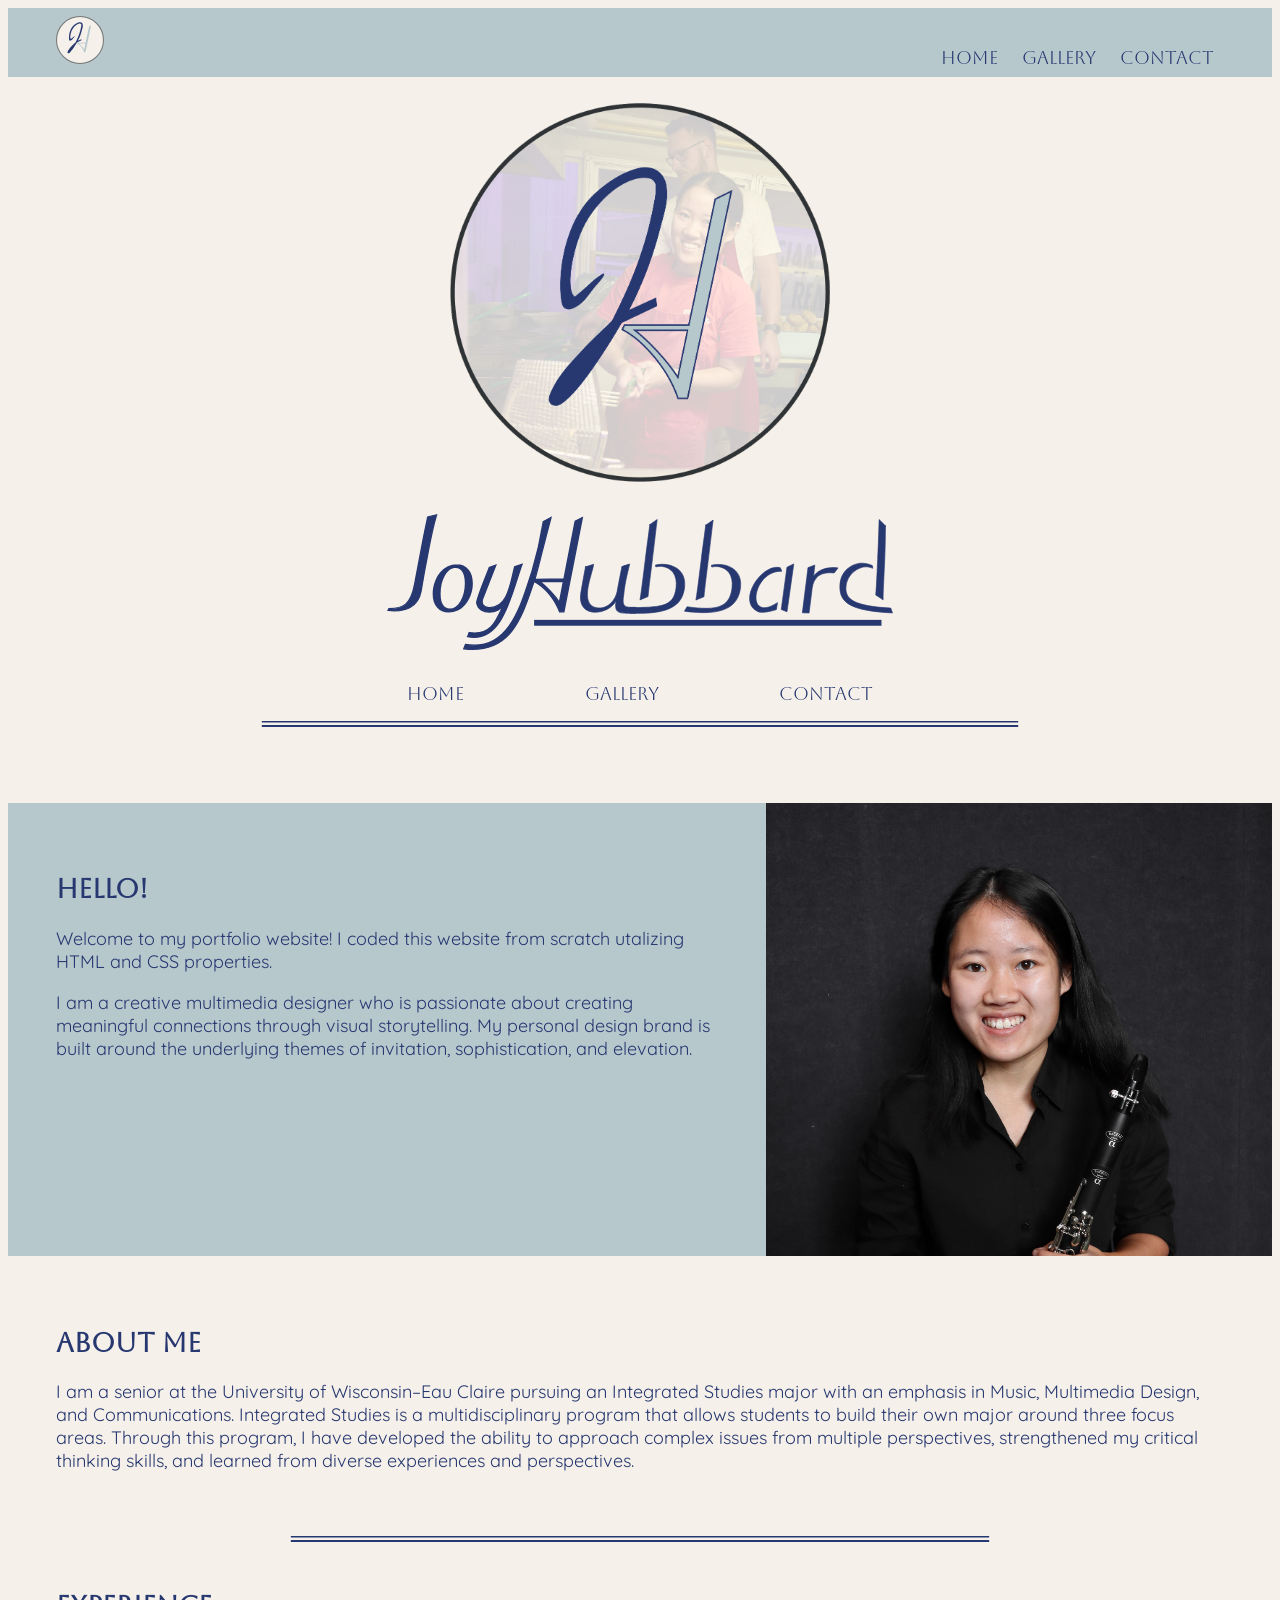
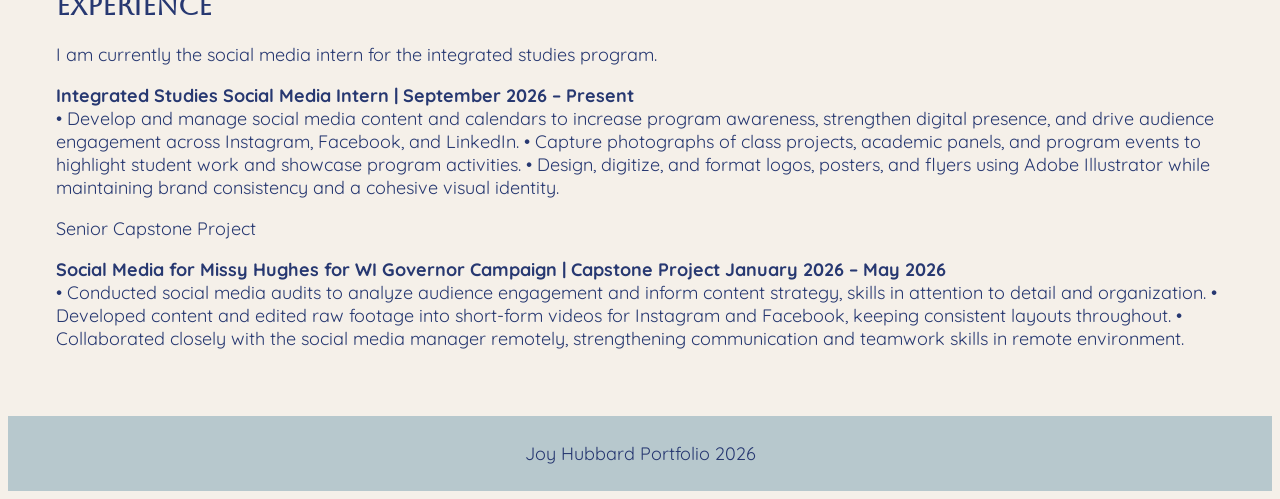
==== index.html @ 47b3c8dc "done-ish" ====
<!DOCTYPE html>
<html lang="en">
<head>
    <meta charset="UTF-8">
    <meta name="viewport" content="width=device-width, initial-scale=1.0">
    <title>Joy Hubbard Portfolio</title>

    <link rel="stylesheet" href="styles.css">
    <link rel="preconnect" href="https://fonts.googleapis.com">
<link rel="preconnect" href="https://fonts.gstatic.com" crossorigin>
<link href="https://fonts.googleapis.com/css2?family=Aboreto&display=swap" rel="stylesheet">

 <link rel="preconnect" href="https://fonts.googleapis.com">
<link rel="preconnect" href="https://fonts.gstatic.com" crossorigin>
<link href="https://fonts.googleapis.com/css2?family=Aboreto&family=Quicksand:wght@300..700&display=swap" rel="stylesheet">

<link rel="icon" type="image/png" href="/images/favicon-96x96.png" sizes="96x96" />
<link rel="icon" type="image/svg+xml" href="/images/favicon.svg" />
<link rel="shortcut icon" href="/images/favicon.ico" />
<link rel="apple-touch-icon" sizes="180x180" href="/images/apple-touch-icon.png" />
<meta name="apple-mobile-web-app-title" content="Joy Hubbard" />
<link rel="manifest" href="/images/site.webmanifest" />

</head>
<body>
    <header>
        
        
        <img src="images/JH-background.svg" alt="JH logo" class="JH-logo">
        

    <div>
        <nav>
            <a href="index.html">Home</a></li>
            <a href="gallery.html">Gallery</a></li>
            <a href="contact.html">Contact</a></li>
        
        </nav></div>
    </header>

    <main>
        <section class="title">
        
            <img src="images/JHlogo-picture.svg" alt="JH logo" class="name2">        

            <img src="images/name-blue.svg" alt="joyhubbard" class="name">

        <nav class="hnav">
            <a href="index.html" class="ah">Home</a></li>
            <a href="gallery.html" class="ah">Gallery</a></li>
            <a href="contact.html" class="ah">Contact</a></li>
        
        </nav>

            <img src="images/lines.svg" alt="lines" class="lines">

        </section>


<div class="grid-container">
    <div class="column">
        <h2>Hello!</h2>
                <p>Welcome to my portfolio website! I coded this website from scratch utalizing HTML and CSS properties.</p>

                <p>I am a creative multimedia designer who is passionate about creating meaningful connections through visual storytelling. My personal design brand is built around the underlying themes of invitation, sophistication, and elevation.</p>
    </div>

    <div class="column2">
         <img src="images/profile-photo.JPG" alt="joyhubbard" class="pfp">
    </div>

</div>

<div class="Aboutme">

    <h2>About me</h2>
     <p>I am a senior at the University of Wisconsin–Eau Claire pursuing an Integrated Studies major with an emphasis in Music, Multimedia Design, and Communications. Integrated Studies is a multidisciplinary program that allows students to build their own major around three focus areas. Through this program, I have developed the ability to approach complex issues from multiple perspectives, strengthened my critical thinking skills, and learned from diverse experiences and perspectives.</p>

    <img src="images/lines.svg" alt="lines" class="lines2">

    <h2>Experience</h2>
    <p>I am currently the social media intern for the integrated studies program.<p>
        
    <p><strong>Integrated Studies Social Media Intern | September 2026 – Present</strong><br>
        • Develop and manage social media content and calendars to increase program awareness, strengthen
        digital presence, and drive audience engagement across Instagram, Facebook, and LinkedIn.
        • Capture photographs of class projects, academic panels, and program events to highlight student work
        and showcase program activities.
        • Design, digitize, and format logos, posters, and flyers using Adobe Illustrator while maintaining brand
        consistency and a cohesive visual identity.</p>
        
        <p>Senior Capstone Project</p>

        <strong>Social Media for Missy Hughes for WI Governor Campaign | Capstone Project
        January 2026 – May 2026</strong><br>
        •	Conducted social media audits to analyze audience engagement and inform content strategy, skills in attention to detail and organization.
        •	Developed content and edited raw footage into short-form videos for Instagram and Facebook, keeping consistent layouts throughout.
        •	Collaborated closely with the social media manager remotely, strengthening communication and teamwork skills in remote environment. 
        </p>
</div>

    </main>

    <footer>
        <p>Joy Hubbard Portfolio 2026</p>
    </footer>

    
</body>
</html>
---- styles.css ----
header{

    background-color: #b7c8cd;
    padding: .5rem;
    padding-right: 3rem;
    padding-left: 3rem;

    display: flex;
    align-items: baseline;
    justify-content: space-between;}


.JH-logo{width: 3rem;}

nav a{color:#273871;
  text-decoration: none;
margin:.6rem;
  font-family: "Aboreto", system-ui;
  font-weight: 400;
  font-style: normal;
}
h2{font-family: "Aboreto", system-ui;
  font-weight: 800;}

nav a:hover{color: #2b85c2;
  text-decoration:underline;}


body{
      font-family: "Quicksand", sans-serif;
    background-color: #f5f0e9;
font-size: large;}

main{
    background-color: #f5f0e9;
}

footer{

    background-color: #b7c8cd;
    padding: .5rem;
    text-align: center;
    color: #273871;
}

.title{background-color: #f5f0e9;
padding-top: 1.6rem;
padding-bottom: 2cm;}

/* HOME PAGE */

        .grid-container {
        display: grid;
        /* Creates two columns of exactly equal width */
        grid-template-columns: 1.5fr 1fr; 
        margin-bottom: 0rem;
        
        /* gap: 20px; */
        /* Optional: Adds space between the columns */;}

        .column{
        /* Gives a visible boundary to see the equal heights */
        background-color:#b7c8cd; 
        padding: 3rem;
        color: #273871;}

        .column2{padding: 0;}

        .pfp{width: 100%;
        height: 100%;
        object-fit: cover; /* Crops the image to fill the space without stretching */
        object-position: top; /* Centers the crop (can change to top, bottom, etc.) */
        display: block;  /* Removes default inline bottom spacing */
        }

        .pfp{height: 12cm;}



.name{
display: block;
  margin-left: auto;
  margin-right: auto;
  /* Optional: keeps the image from overflowing on small screens */
  max-width: 40%; 
  height: auto;
margin-bottom: 2rem;}

.name2{
display: block;
  margin-left: auto;
  margin-right: auto;
  /* Optional: keeps the image from overflowing on small screens */
  max-width: 30%; 
  height: auto;
margin-bottom: 2rem;
}

.hnav{text-align: center;
margin-top: 1rem;
margin-bottom: 0rem;}  

.ah{padding: 0 3rem;}

  .lines{width: 60%;display: block;
  margin-left: auto;
  margin-right: auto;
  margin-top:1rem;
  margin-bottom: 0rem;
}

.lines2{width: 60%;display: block;
  margin-left: auto;
  margin-right: auto;
  margin-top:4rem;
  margin-bottom: 3rem;
}

.Aboutme{
padding: 3rem;
color:#273871;}

/* gallery page */

.title2{background-color:#f5f0e9;
padding: 1rem 6rem 1rem 6rem;
text-align: center;
color: #273871;}

.galintro{padding-left: 7rem;
    padding-right: 7rem;
    color: #273871;}

.projects-gallery img{width: 6cm; height: 6cm; object-fit: cover;
border-radius: 5%;
    border-color: #273871;
    border: 2px solid;}
.projects-gallery figure{margin: 2rem;
    display: flex;
    flex-direction: column;
    align-items: center;}
    
.projects-gallery{display: flex;
flex-wrap: wrap;
justify-content: center;
padding-bottom: 2rem;
margin: 0rem 2rem;
}

.projects-gallery a{text-align: center;
    text-decoration: none;
    color: #273871;}

    .projects-gallery a:hover{text-decoration: underline;
    color: #7298be;}
figcaption{margin-top: .3rem;}


/* Contact */

.contactintro{
    color:#273871;
    padding: 4rem;
    margin: 4rem 12rem 12rem 12rem;
    background-color: #b7c8cd;
  /* Semi-transparent background */

  border-radius: 20px;
  
  /* The magic blur effect */
  backdrop-filter: blur(12px); 
  -webkit-backdrop-filter: blur(12px); 
  
  /* Subtle border that catches the light */
  border: 1px solid rgba(255, 255, 255, 0.6); 
  box-shadow: 0 8px 32px 0 rgba(31, 38, 135, 0.05);}

a{color: #5c83af;}
a:hover{color: #2b85c2;}

@media (max-width: 678px) {

  .grid-container {
    grid-template-columns: 1fr;
    margin-bottom: 0rem;
  }
.contactintro{
    padding: 2rem;
    margin: 3rem;}

  .galintro{padding-left: 3rem;
    padding-right: 3rem;}
  
  }
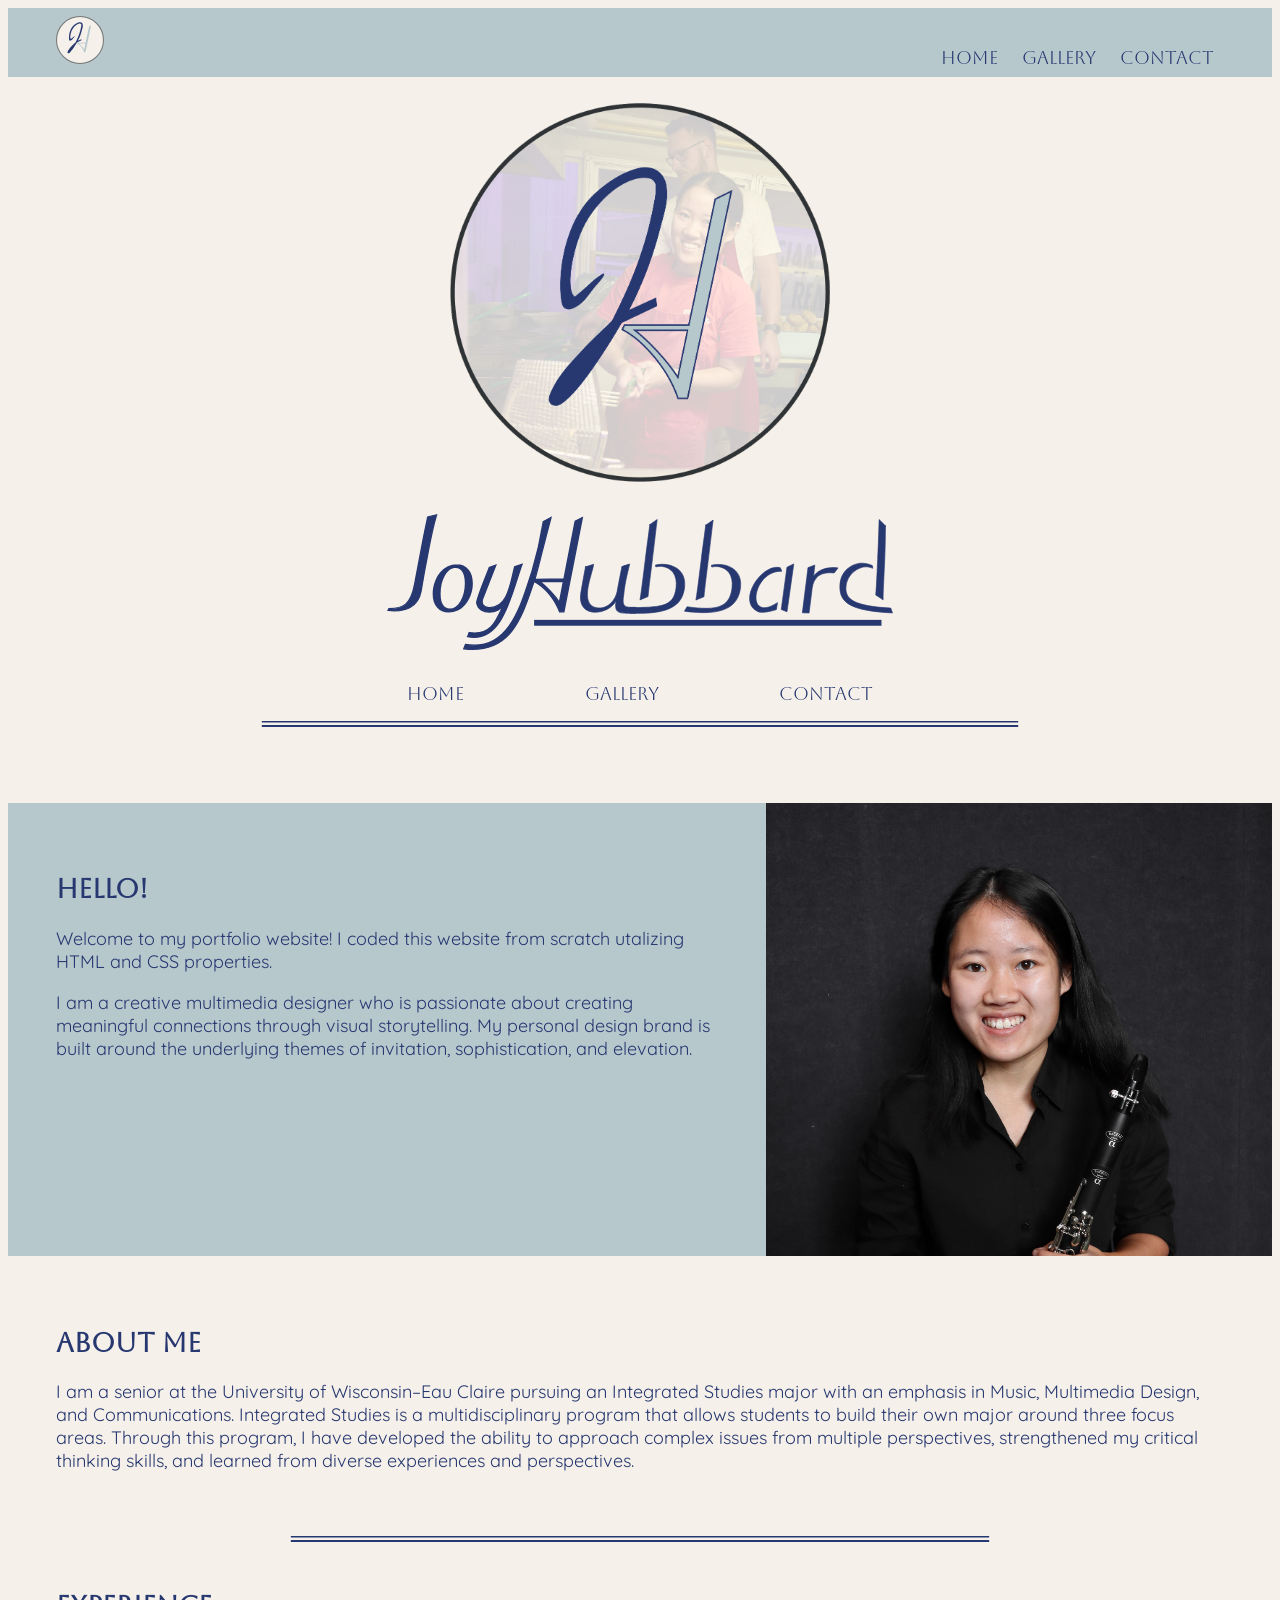
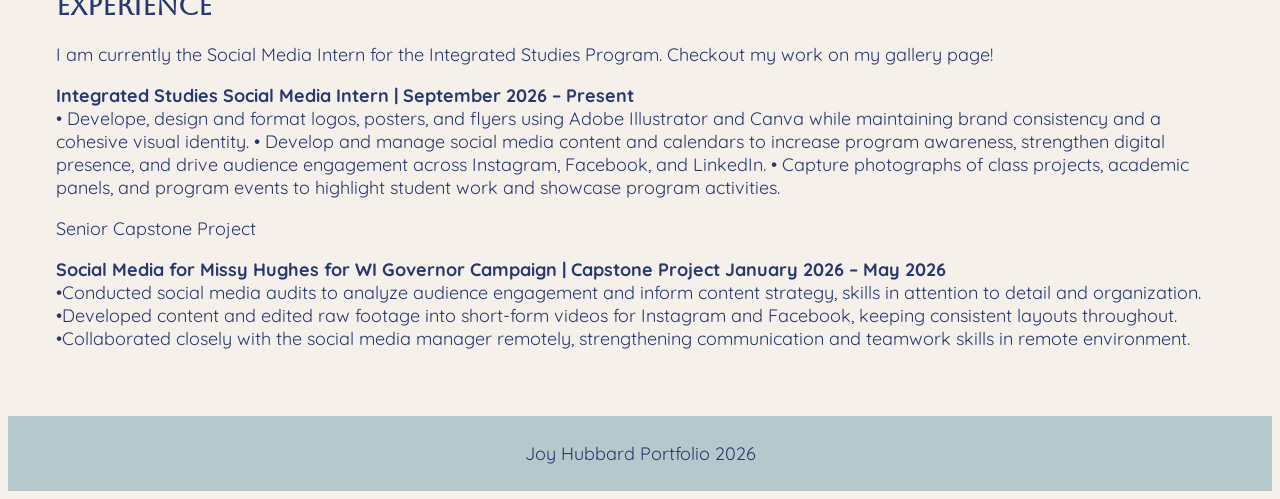
==== commit 8865d1b5: "d" ====
--- a/index.html
+++ b/index.html
@@ -14,12 +14,12 @@
 <link rel="preconnect" href="https://fonts.gstatic.com" crossorigin>
 <link href="https://fonts.googleapis.com/css2?family=Aboreto&family=Quicksand:wght@300..700&display=swap" rel="stylesheet">
 
-<link rel="icon" type="image/png" href="/images/favicon-96x96.png" sizes="96x96" />
-<link rel="icon" type="image/svg+xml" href="/images/favicon.svg" />
-<link rel="shortcut icon" href="/images/favicon.ico" />
-<link rel="apple-touch-icon" sizes="180x180" href="/images/apple-touch-icon.png" />
-<meta name="apple-mobile-web-app-title" content="Joy Hubbard" />
-<link rel="manifest" href="/images/site.webmanifest" />
+<link rel="icon" type="image/png" href="/images/favicon-96x96.png" sizes="96x96">
+<link rel="icon" type="image/svg+xml" href="/images/favicon.svg">
+<link rel="shortcut icon" href="/images/favicon.ico">
+<link rel="apple-touch-icon" sizes="180x180" href="/images/apple-touch-icon.png">
+<meta name="apple-mobile-web-app-title" content="JoyH">
+<link rel="manifest" href="/images/site.webmanifest">
 
 </head>
 <body>
@@ -31,9 +31,9 @@
 
     <div>
         <nav>
-            <a href="index.html">Home</a></li>
-            <a href="gallery.html">Gallery</a></li>
-            <a href="contact.html">Contact</a></li>
+            <a href="index.html">Home</a>
+            <a href="gallery.html">Gallery</a>
+            <a href="contact.html">Contact</a>
         
         </nav></div>
     </header>
@@ -46,9 +46,9 @@
             <img src="images/name-blue.svg" alt="joyhubbard" class="name">
 
         <nav class="hnav">
-            <a href="index.html" class="ah">Home</a></li>
-            <a href="gallery.html" class="ah">Gallery</a></li>
-            <a href="contact.html" class="ah">Contact</a></li>
+            <a href="index.html" class="ah">Home</a>
+            <a href="gallery.html" class="ah">Gallery</a>
+            <a href="contact.html" class="ah">Contact</a>
         
         </nav>
 
@@ -79,23 +79,24 @@
     <img src="images/lines.svg" alt="lines" class="lines2">
 
     <h2>Experience</h2>
-    <p>I am currently the social media intern for the integrated studies program.<p>
+    <p>I am currently the Social Media Intern for the Integrated Studies Program. Checkout my work on my gallery page!<p>
         
     <p><strong>Integrated Studies Social Media Intern | September 2026 – Present</strong><br>
+        • Develope, design and format logos, posters, and flyers using Adobe Illustrator and Canva while maintaining brand
+        consistency and a cohesive visual identity.
         • Develop and manage social media content and calendars to increase program awareness, strengthen
         digital presence, and drive audience engagement across Instagram, Facebook, and LinkedIn.
         • Capture photographs of class projects, academic panels, and program events to highlight student work
         and showcase program activities.
-        • Design, digitize, and format logos, posters, and flyers using Adobe Illustrator while maintaining brand
-        consistency and a cohesive visual identity.</p>
+       </p>
         
         <p>Senior Capstone Project</p>
 
-        <strong>Social Media for Missy Hughes for WI Governor Campaign | Capstone Project
+        <p><strong>Social Media for Missy Hughes for WI Governor Campaign | Capstone Project
         January 2026 – May 2026</strong><br>
-        •	Conducted social media audits to analyze audience engagement and inform content strategy, skills in attention to detail and organization.
-        •	Developed content and edited raw footage into short-form videos for Instagram and Facebook, keeping consistent layouts throughout.
-        •	Collaborated closely with the social media manager remotely, strengthening communication and teamwork skills in remote environment. 
+        •Conducted social media audits to analyze audience engagement and inform content strategy, skills in attention to detail and organization.
+        •Developed content and edited raw footage into short-form videos for Instagram and Facebook, keeping consistent layouts throughout.
+        •Collaborated closely with the social media manager remotely, strengthening communication and teamwork skills in remote environment. 
         </p>
 </div>
 
--- a/styles.css
+++ b/styles.css
@@ -186,9 +186,16 @@
   }
 .contactintro{
     padding: 2rem;
-    margin: 3rem;}
+    margin: 2rem;}
 
   .galintro{padding-left: 3rem;
     padding-right: 3rem;}
+header{
+
+    padding-right: 1rem;
+    padding-left: 1rem;
+        display: flex;
+    align-items: baseline;
+    justify-content: space-between;}
   
   }
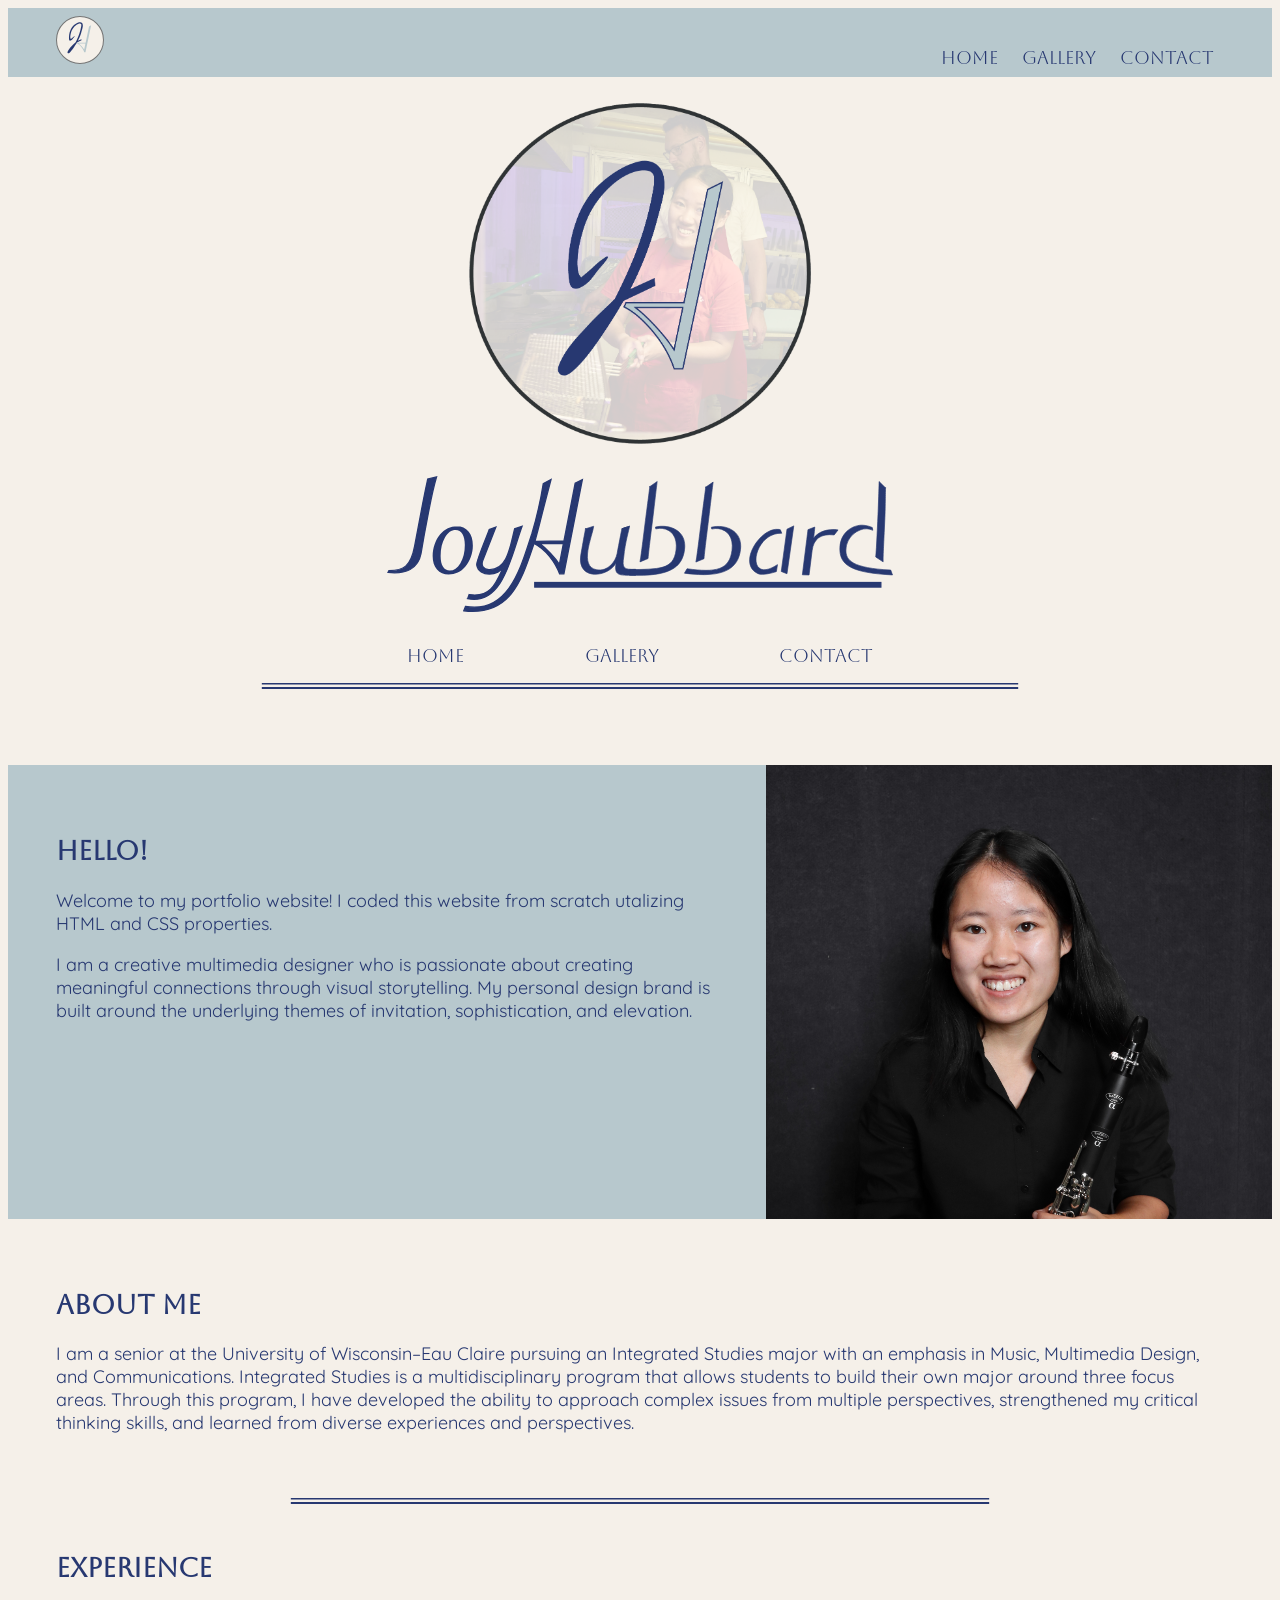
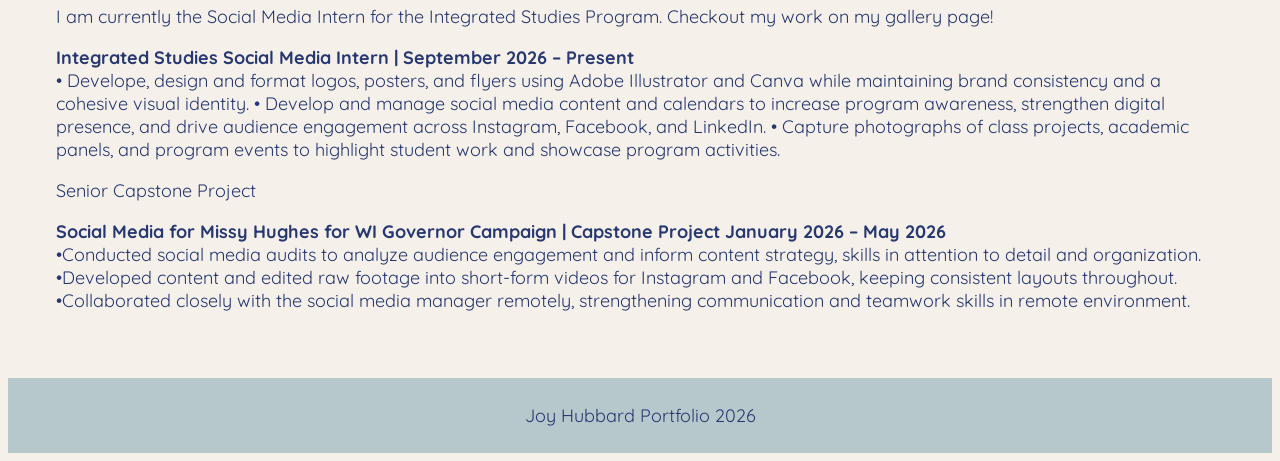
==== commit a09bc6f6: "g" ====
--- a/index.html
+++ b/index.html
@@ -35,7 +35,9 @@
             <a href="gallery.html">Gallery</a>
             <a href="contact.html">Contact</a>
         
-        </nav></div>
+        </nav>
+    </div>
+    
     </header>
 
     <main>
--- a/styles.css
+++ b/styles.css
@@ -14,7 +14,7 @@
 
 nav a{color:#273871;
   text-decoration: none;
-margin:.6rem;
+  margin:.6rem;
   font-family: "Aboreto", system-ui;
   font-weight: 400;
   font-style: normal;
@@ -91,7 +91,7 @@
   margin-left: auto;
   margin-right: auto;
   /* Optional: keeps the image from overflowing on small screens */
-  max-width: 30%; 
+  max-width: 27%; 
   height: auto;
 margin-bottom: 2rem;
 }
@@ -185,8 +185,8 @@
     margin-bottom: 0rem;
   }
 .contactintro{
-    padding: 2rem;
-    margin: 2rem;}
+    padding: 1rem;
+    margin: 1rem;}
 
   .galintro{padding-left: 3rem;
     padding-right: 3rem;}
@@ -197,5 +197,11 @@
         display: flex;
     align-items: baseline;
     justify-content: space-between;}
+
+    .ah{padding: 0 0rem;}
+
+    nav a{color:#273871;
+  text-decoration: none;
+  margin: .1rem;
   
-  }
+  }}
